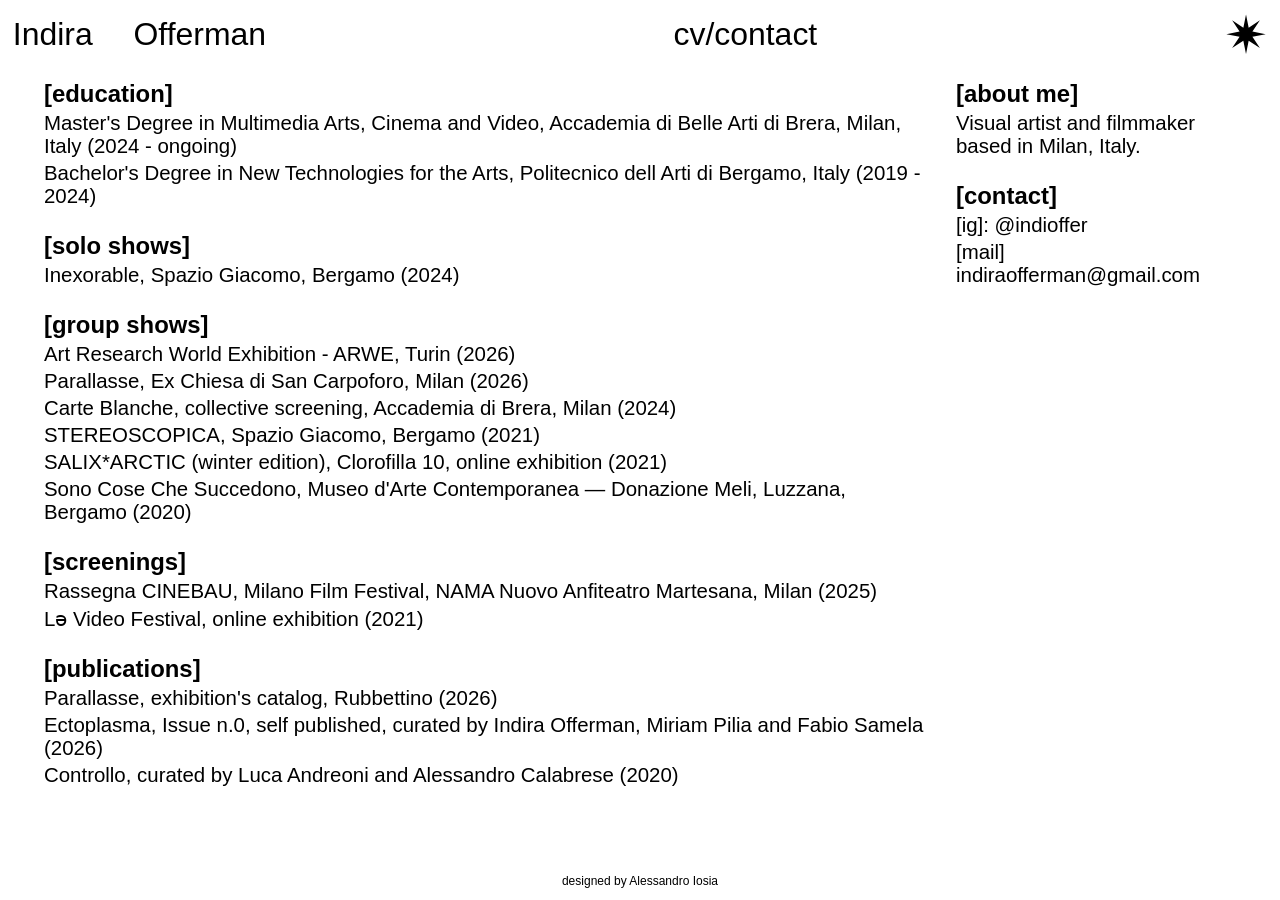
==== contact.html @ 28c88ac0 "Add files via upload" ====
<!DOCTYPE html>
<html lang="en">
<head>
    <meta charset="UTF-8">
    <meta name="viewport" content="width=device-width, initial-scale=1.0">
    <title>Contacts</title>
    <link rel="stylesheet" href="styles.css">
    <link rel="stylesheet" href="stylesheet.css">
</head>
<body class="contact">
    <header>
        <h1>Indira Offerman</h1>
        <h1 id="titlepage">cv/contact</h1>
        <a href="index.html"><img src="stella-8.svg" alt="Home" class="stella"></a>
    </header>
  <main id="cv-contact"> 
    <div class="cv">
        <ul id="edu">
            <h3>[education]</h3>
            <li><p>Master's Degree in Multimedia Arts, Cinema and Video, Accademia di Belle Arti di Brera, Milan, Italy (2024 - ongoing)</p></li>
            <li><p>Bachelor's Degree in New Technologies for the Arts, Politecnico dell Arti di Bergamo, Italy (2019 - 2024)</p></li>
        </ul>
        <ul id="solo">
            <h3>[solo shows]</h3>
            <li><p>Inexorable, Spazio Giacomo, Bergamo (2024)</p></li>
        </ul>
        <ul id="group">
            <h3>[group shows]</h3>
            <li><p>Art Research World Exhibition - ARWE, Turin (2026)</p></li>
            <li><p>Parallasse, Ex Chiesa di San Carpoforo, Milan (2026)</p></li>
            <li><p>Carte Blanche, collective screening, Accademia di Brera, Milan (2024)</p></li>
            <li><p>STEREOSCOPICA, Spazio Giacomo, Bergamo (2021)</p></li>
            <li><p>SALIX*ARCTIC (winter edition), Clorofilla 10, online exhibition (2021)</p></li>
            <li><p>Sono Cose Che Succedono, Museo d'Arte Contemporanea — Donazione Meli, Luzzana, Bergamo (2020)</p></li>
        </ul>
        <ul id="screenings">
            <h3>[screenings]</h3>
            <li><p>Rassegna CINEBAU, Milano Film Festival, NAMA Nuovo Anfiteatro Martesana, Milan (2025)</p></li>
            <li><p>Lə Video Festival, online exhibition (2021)</p></li>
        </ul>
        <ul id="publications">
            <h3>[publications]</h3>
            <li><p>Parallasse, exhibition's catalog, Rubbettino (2026)</p></li>
            <li><p>Ectoplasma, Issue n.0, self published, curated by Indira Offerman, Miriam Pilia and Fabio Samela (2026)</p></li>
            <li><p>Controllo, curated by Luca Andreoni and Alessandro Calabrese (2020)</p></li>
        </ul>
    </div>
    <div class="contacts">
        <ul id="about">
            <h3>[about me]</h3>
            <li><p>Visual artist and filmmaker based in Milan, Italy.</p></li>
        </ul>
        <ul id="contact">
            <h3>[contact]</h3>
            <a href="https://www.instagram.com/indioffer/" target="_blank" rel="noopener noreferrer">
                <li><p>[ig]: @indioffer</p></li>
            </a>
            <a href="mailto:indiraofferman@gmail.com">
                <li><p>[mail] indiraofferman@gmail.com</p></li>
            </a>
        </ul>
    </div>
</main>

<footer>
    <p>designed by Alessandro Iosia</p>
</footer>
</body>
</html>
---- styles.css ----
body, html {
    margin: 0;
    padding: 0;
    scrollbar-width: none;
    font-family: 'Archivo', sans-serif;
    width: 100%;
    height: 100%;
    box-sizing: border-box;
}


header {
    position: fixed;
    top: 0;
    left: 0;
    width: 100%;
    display: flex;
    flex-direction: row;
    justify-content: space-between;
    align-items: center;
    color: white;
    mix-blend-mode: exclusion;
}

.contact header, .contact a{
    color: black;
    text-decoration: none;
    mix-blend-mode: normal;
}

.index a {
  text-decoration: none;
  color: white;
  font-family: 'Archivo', sans-serif;
  
}


.contact{
    mix-blend-mode: normal; 
    width: 100dvw;
    height: 100dvh;
    display: flex;
    flex-direction: column;
    justify-content: space-between;
   }

.contact header{
    position: static;
   }

.contact header:nth-child(2) {
    align-self: center;
    justify-self: center;
}

h1,h2 {
    all: unset;
    padding: 1%;
    font-size: clamp(1.5rem, 1.306rem + 0.864vw, 2.083rem);
  word-spacing: 1em;
}

.stella {
    height: clamp(2rem, 1.741rem + 1.152vw, 2.777rem);
    width: auto; 
    display: inline-block;
    vertical-align: middle;
}


header a{
    padding: 1%;
}

#bgvideo {
    z-index: -1;
  position: fixed;
  right: 0;
  bottom: 0;
  min-width: 100%;
  min-height: 100%;
  align-self: center;
  object-fit: cover;
}

.index ul{
    display: flex;
    flex-direction: row;
    justify-content: center;
    align-items: center;
    gap: 2rem;
}
.index ul, .index li {
  list-style: none;
  margin: 0;
  padding: 0;
}

.menu a {font-size: clamp(1.2rem, 1.044rem + 0.694vw, 1.667rem);}

.menu {
  position: fixed;
  width: 100dvw;
  height: 100dvh;
  display: flex;
  flex-direction: row;
  justify-content: center;
  align-items: center;
  mix-blend-mode: exclusion;
}

#cv-contact {
  display: flex;
    flex: 1; 
  flex-direction: row;
  padding: 0;
  padding-left: 2.5%;
  padding-right: 2.5%;
   font-size: clamp(0.95rem, 0.822rem + 0.569vw, 1.333rem);
 }
.cv{width: 75%; }
.contacts{width: 25%;}
.cv, .contacts {
  display: flex;
  flex-direction: column;
  align-items: flex-start;
  justify-content: flex-start;
  margin: 0;
  padding: 0;
}


#cv-contact ul{
    height:auto;
    gap: .25rem;
    margin: .75rem;
}


#cv-contact ul,
#cv-contact li {
    display: flex;
    flex-direction: column;
    align-items: flex-start;
    justify-content: flex-start;
    padding: 0;
}



#cv-contact h3, 
#cv-contact p {
    margin: 0;
}

footer p{
    font-size: clamp(0.625rem, 0.5739rem + 0.2273vw, 0.75rem);
   
    padding: 0;
}

footer {
  bottom: 0%;
  left: 0;
  width: 100%;
  display: flex;
  justify-content: center;
  align-items: center;
  margin-bottom: 0;
  padding: 0;
  }

@media (max-width: 768px) {
  .index ul {
    flex-direction: column;
    gap: 1rem;
  }

  .cv, .contacts {
    width: 100%;
  }

  .cv{
    margin-bottom: 5rem;
  }

  .contact header {
    display: flex;
    flex-wrap: wrap; 
    justify-content: space-between;
  }

  
  .contact header #titlepage {
    width: 100%;       
    text-align: center; 
    order: 3;         
    padding-top: 1rem;
  }

  h1, h2, header a {
    padding: 2.5%;
  }

  #cv-contact {
    flex-direction: column;
    padding-bottom: 15%;
  }

  #cv-contact ul{
    padding: 2.5%;
    margin: 0;
    gap: 1rem;
    margin:0;
    margin-bottom: 1rem;
  }
}
---- stylesheet.css ----
@font-face {
    font-family: 'Ronzino';
    src: url('Ronzino-Bold.woff2') format('woff2'),
        url('Ronzino-Bold.woff') format('woff');
    font-weight: bold;
    font-style: normal;
    font-display: swap;
}

@font-face {
    font-family: 'Ronzino';
    src: url('Ronzino-BoldOblique.woff2') format('woff2'),
        url('Ronzino-BoldOblique.woff') format('woff');
    font-weight: bold;
    font-style: italic;
    font-display: swap;
}

@font-face {
    font-family: 'Ronzino';
    src: url('Ronzino-Medium.woff2') format('woff2'),
        url('Ronzino-Medium.woff') format('woff');
    font-weight: 500;
    font-style: normal;
    font-display: swap;
}

@font-face {
    font-family: 'Ronzino';
    src: url('Ronzino-MediumOblique.woff2') format('woff2'),
        url('Ronzino-MediumOblique.woff') format('woff');
    font-weight: 500;
    font-style: italic;
    font-display: swap;
}

@font-face {
    font-family: 'Ronzino Oblique';
    src: url('Ronzino-Oblique.woff2') format('woff2'),
        url('Ronzino-Oblique.woff') format('woff');
    font-weight: normal;
    font-style: italic;
    font-display: swap;
}

@font-face {
    font-family: 'Ronzino';
    src: url('Ronzino-Regular.woff2') format('woff2'),
        url('Ronzino-Regular.woff') format('woff');
    font-weight: normal;
    font-style: normal;
    font-display: swap;
}
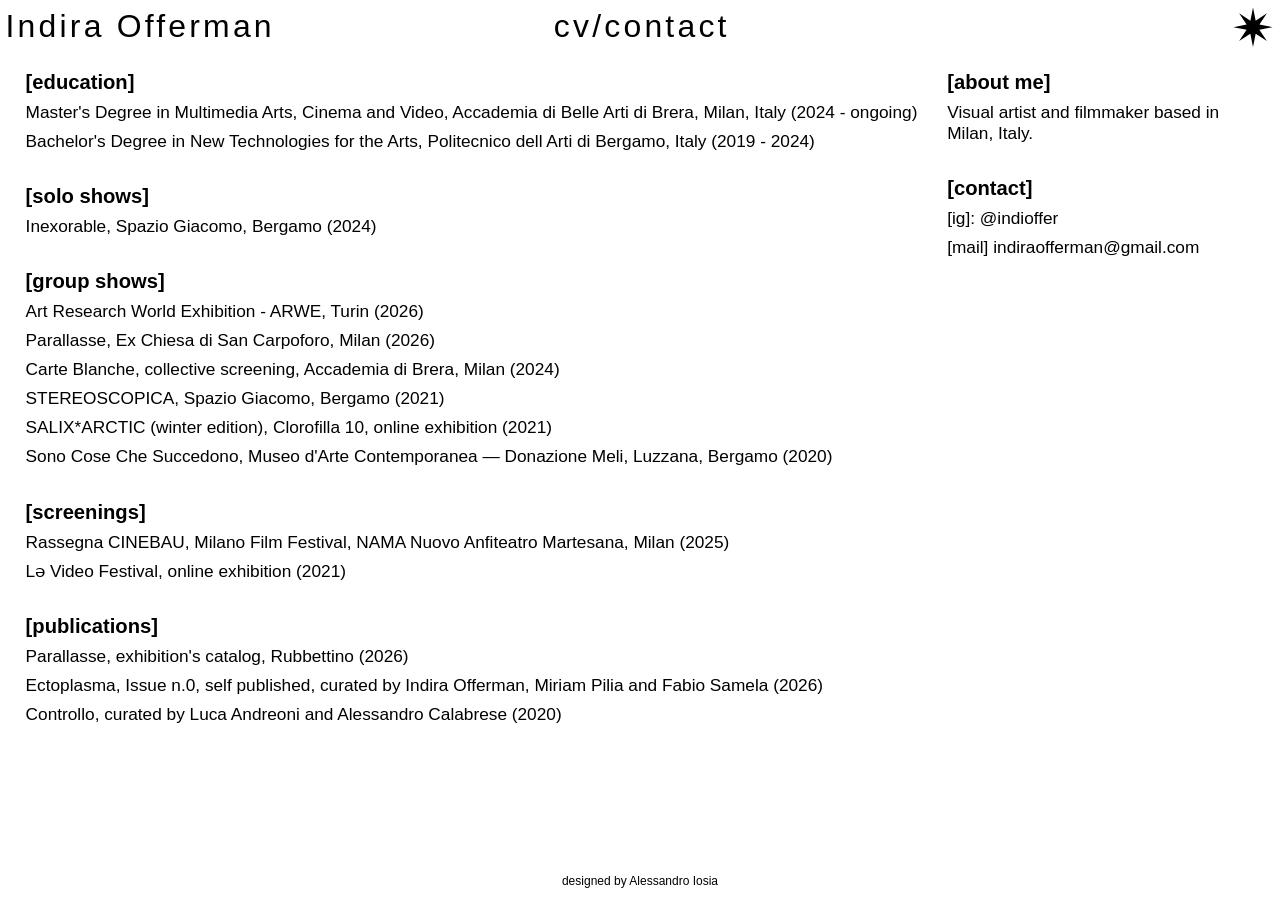
==== commit 69d65d80: "edited styles and contact" ====
--- a/contact.html
+++ b/contact.html
@@ -63,7 +63,7 @@
 </main>
 
 <footer>
-    <p>designed by Alessandro Iosia</p>
+    <a href="https://www.instagram.com/official_meiosi/" target="_blank"><p>designed by Alessandro Iosia</p></a>
 </footer>
 </body>
 </html>
--- a/styles.css
+++ b/styles.css
@@ -47,18 +47,24 @@
 
 .contact header{
     position: static;
+    display: grid; /* Changed from flex to grid for perfect absolute centering */
+    grid-template-columns: 1fr auto 1fr;
    }
+
+.contact header a{justify-self: end; /* Pushes the home star icon cleanly to the far right */
+    color: black;
+    text-decoration: none;}
 
 .contact header:nth-child(2) {
     align-self: center;
     justify-self: center;
 }
 
-h1,h2 {
+h1 {
     all: unset;
     padding: 1%;
     font-size: clamp(1.5rem, 1.306rem + 0.864vw, 2.083rem);
-  word-spacing: 1em;
+  letter-spacing: 0.2rem;
 }
 
 .stella {
@@ -110,14 +116,17 @@
   mix-blend-mode: exclusion;
 }
 
+.contact header #titlepage{grid-column: 2; /* Forces it into the exact center track */
+    text-align: center;
+  white-space: nowrap;}
 #cv-contact {
   display: flex;
     flex: 1; 
   flex-direction: row;
   padding: 0;
-  padding-left: 2.5%;
-  padding-right: 2.5%;
-   font-size: clamp(0.95rem, 0.822rem + 0.569vw, 1.333rem);
+  padding-left: 2%;
+  padding-right: 2%;
+   font-size: clamp(0.95rem, 0.9045rem + 0.2182vw, 1.1rem);
  }
 .cv{width: 75%; }
 .contacts{width: 25%;}
@@ -133,8 +142,8 @@
 
 #cv-contact ul{
     height:auto;
-    gap: .25rem;
-    margin: .75rem;
+    gap: .5rem;
+    margin-bottom: 1rem;
 }
 
 
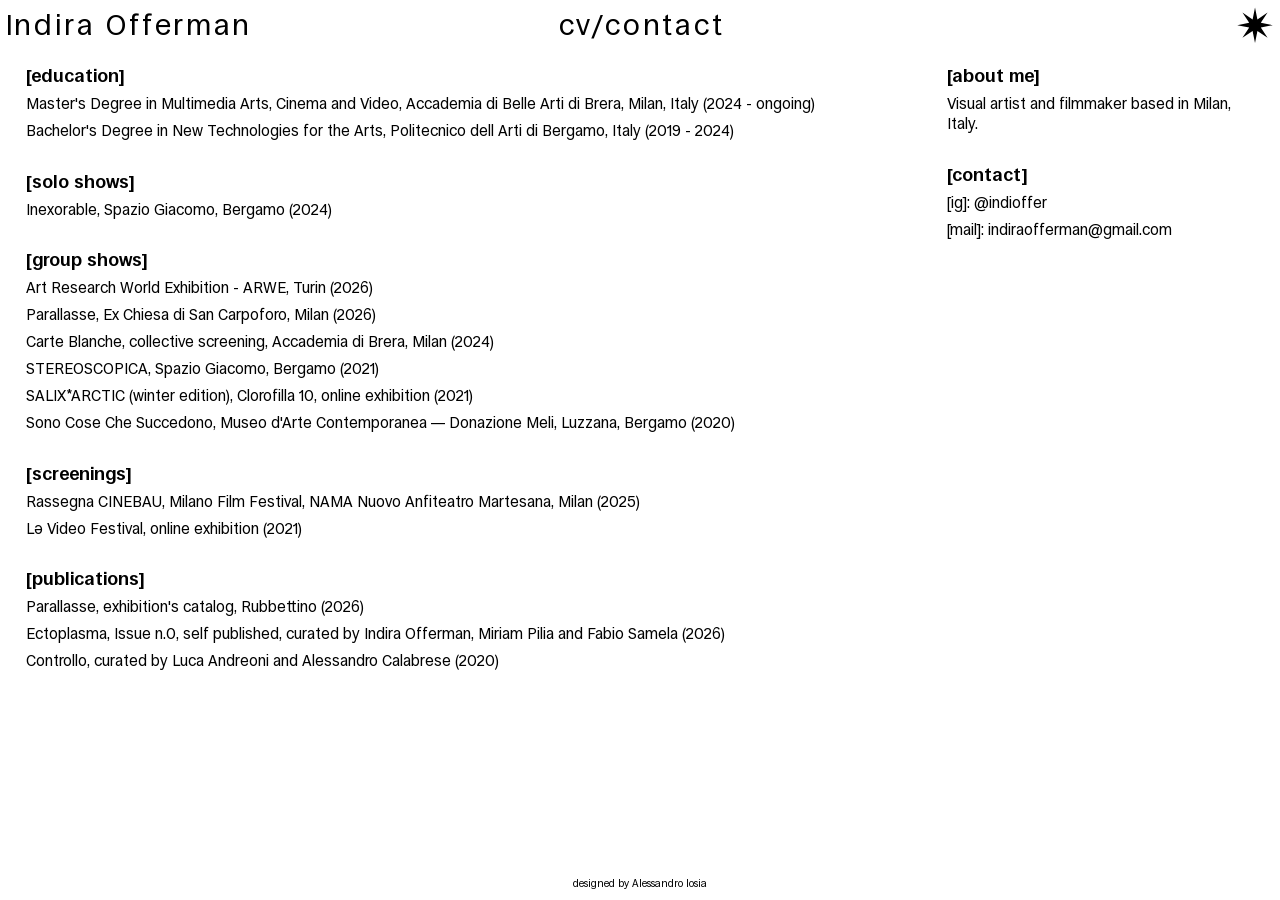
==== commit eac48221: "Fix HTML formatting and ensure proper structure" ====
--- a/contact.html
+++ b/contact.html
@@ -56,7 +56,7 @@
                 <li><p>[ig]: @indioffer</p></li>
             </a>
             <a href="mailto:indiraofferman@gmail.com">
-                <li><p>[mail] indiraofferman@gmail.com</p></li>
+                <li><p>[mail]: indiraofferman@gmail.com</p></li>
             </a>
         </ul>
     </div>
@@ -66,4 +66,4 @@
     <a href="https://www.instagram.com/official_meiosi/" target="_blank"><p>designed by Alessandro Iosia</p></a>
 </footer>
 </body>
-</html>+</html>
--- a/styles.css
+++ b/styles.css
@@ -2,12 +2,13 @@
     margin: 0;
     padding: 0;
     scrollbar-width: none;
-    font-family: 'Archivo', sans-serif;
+    font-family: 'Ronzino';
     width: 100%;
     height: 100%;
     box-sizing: border-box;
 }
 
+html{font-size: 14px !important;}
 
 header {
     position: fixed;
@@ -47,11 +48,11 @@
 
 .contact header{
     position: static;
-    display: grid; /* Changed from flex to grid for perfect absolute centering */
+    display: grid;
     grid-template-columns: 1fr auto 1fr;
    }
 
-.contact header a{justify-self: end; /* Pushes the home star icon cleanly to the far right */
+.contact header a{justify-self: end;
     color: black;
     text-decoration: none;}
 
@@ -63,12 +64,12 @@
 h1 {
     all: unset;
     padding: 1%;
-    font-size: clamp(1.5rem, 1.306rem + 0.864vw, 2.083rem);
+    font-size: clamp(1.5rem, calc(1.306rem + 0.864vw), 2.083rem) !important;
   letter-spacing: 0.2rem;
 }
 
 .stella {
-    height: clamp(2rem, 1.741rem + 1.152vw, 2.777rem);
+    height: clamp(2rem, calc(1.741rem + 1.152vw), 2.777rem) !important;
     width: auto; 
     display: inline-block;
     vertical-align: middle;
@@ -103,7 +104,7 @@
   padding: 0;
 }
 
-.menu a {font-size: clamp(1.2rem, 1.044rem + 0.694vw, 1.667rem);}
+.menu a {font-size: clamp(1.2rem, calc(1.044rem + 0.694vw), 1.667rem) !important;}
 
 .menu {
   position: fixed;
@@ -116,7 +117,7 @@
   mix-blend-mode: exclusion;
 }
 
-.contact header #titlepage{grid-column: 2; /* Forces it into the exact center track */
+.contact header #titlepage{grid-column: 2;
     text-align: center;
   white-space: nowrap;}
 #cv-contact {
@@ -126,7 +127,7 @@
   padding: 0;
   padding-left: 2%;
   padding-right: 2%;
-   font-size: clamp(0.95rem, 0.9045rem + 0.2182vw, 1.1rem);
+   font-size: clamp(0.95rem, calc(0.9045rem + 0.2182vw), 1.1rem) !important;
  }
 .cv{width: 75%; }
 .contacts{width: 25%;}
@@ -164,8 +165,7 @@
 }
 
 footer p{
-    font-size: clamp(0.625rem, 0.5739rem + 0.2273vw, 0.75rem);
-   
+    font-size: clamp(0.625rem, calc(0.5739rem + 0.2273vw), 0.75rem) !important;
     padding: 0;
 }
 
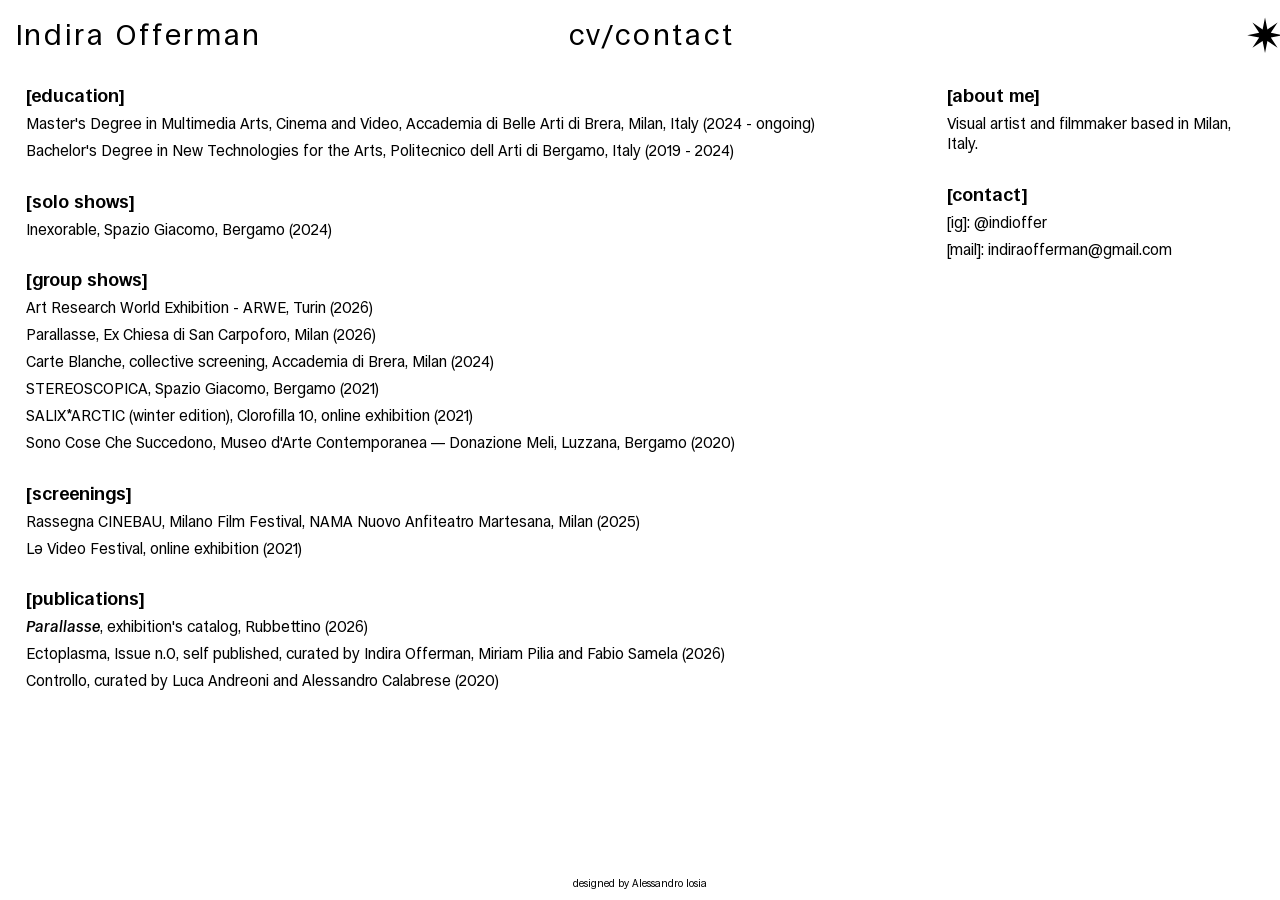
==== commit f4958d76: "Fix HTML formatting in contact.html" ====
--- a/contact.html
+++ b/contact.html
@@ -40,7 +40,7 @@
         </ul>
         <ul id="publications">
             <h3>[publications]</h3>
-            <li><p>Parallasse, exhibition's catalog, Rubbettino (2026)</p></li>
+            <li><p><i>Parallasse</i>, exhibition's catalog, Rubbettino (2026)</p></li>
             <li><p>Ectoplasma, Issue n.0, self published, curated by Indira Offerman, Miriam Pilia and Fabio Samela (2026)</p></li>
             <li><p>Controllo, curated by Luca Andreoni and Alessandro Calabrese (2020)</p></li>
         </ul>
--- a/styles.css
+++ b/styles.css
@@ -14,6 +14,7 @@
     position: fixed;
     top: 0;
     left: 0;
+    margin: 10px;
     width: 100%;
     display: flex;
     flex-direction: row;
@@ -224,4 +225,4 @@
     margin:0;
     margin-bottom: 1rem;
   }
-}+}
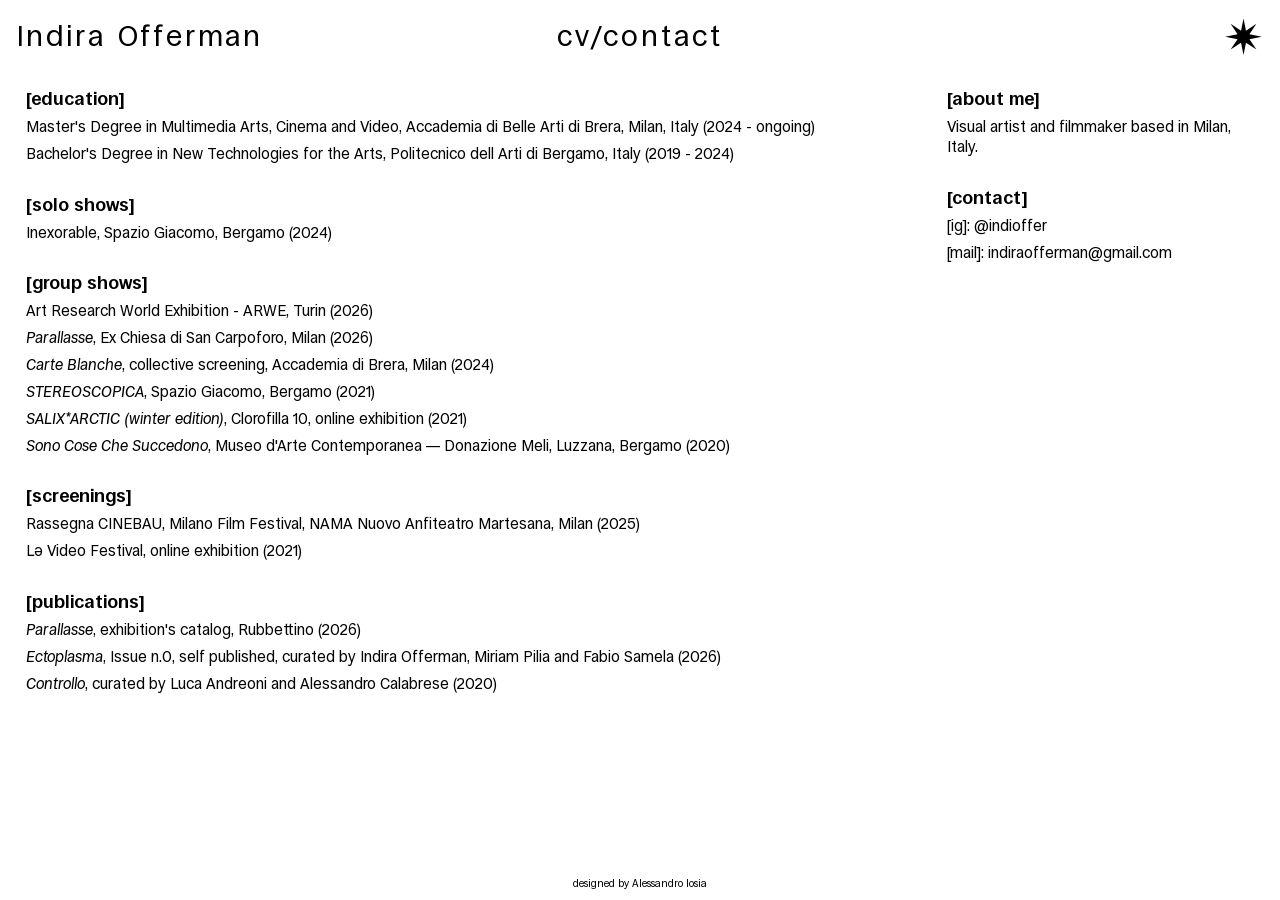
==== commit 8f566294: "Update contact.html" ====
--- a/contact.html
+++ b/contact.html
@@ -27,11 +27,11 @@
         <ul id="group">
             <h3>[group shows]</h3>
             <li><p>Art Research World Exhibition - ARWE, Turin (2026)</p></li>
-            <li><p>Parallasse, Ex Chiesa di San Carpoforo, Milan (2026)</p></li>
-            <li><p>Carte Blanche, collective screening, Accademia di Brera, Milan (2024)</p></li>
-            <li><p>STEREOSCOPICA, Spazio Giacomo, Bergamo (2021)</p></li>
-            <li><p>SALIX*ARCTIC (winter edition), Clorofilla 10, online exhibition (2021)</p></li>
-            <li><p>Sono Cose Che Succedono, Museo d'Arte Contemporanea — Donazione Meli, Luzzana, Bergamo (2020)</p></li>
+            <li><p><i>Parallasse</i>, Ex Chiesa di San Carpoforo, Milan (2026)</p></li>
+            <li><p><i>Carte Blanche</i>, collective screening, Accademia di Brera, Milan (2024)</p></li>
+            <li><p><i>STEREOSCOPICA</i>, Spazio Giacomo, Bergamo (2021)</p></li>
+            <li><p><i>SALIX*ARCTIC (winter edition)</i>, Clorofilla 10, online exhibition (2021)</p></li>
+            <li><p><i>Sono Cose Che Succedono</i>, Museo d'Arte Contemporanea — Donazione Meli, Luzzana, Bergamo (2020)</p></li>
         </ul>
         <ul id="screenings">
             <h3>[screenings]</h3>
@@ -41,8 +41,8 @@
         <ul id="publications">
             <h3>[publications]</h3>
             <li><p><i>Parallasse</i>, exhibition's catalog, Rubbettino (2026)</p></li>
-            <li><p>Ectoplasma, Issue n.0, self published, curated by Indira Offerman, Miriam Pilia and Fabio Samela (2026)</p></li>
-            <li><p>Controllo, curated by Luca Andreoni and Alessandro Calabrese (2020)</p></li>
+            <li><p><i>Ectoplasma</i>, Issue n.0, self published, curated by Indira Offerman, Miriam Pilia and Fabio Samela (2026)</p></li>
+            <li><p><i>Controllo</i>, curated by Luca Andreoni and Alessandro Calabrese (2020)</p></li>
         </ul>
     </div>
     <div class="contacts">
--- a/styles.css
+++ b/styles.css
@@ -9,20 +9,37 @@
 }
 
 html{font-size: 14px !important;}
+
+/*header {
+    position: fixed;
+    top: 0;
+    left: 0;
+    width: 100%;
+    display: flex;
+    flex-direction: row;
+    justify-content: space-between;
+    align-items: center;
+    color: white;
+    /mix-blend-mode: exclusion;
+}*/
 
 header {
     position: fixed;
     top: 0;
     left: 0;
-    margin: 10px;
-    width: 100%;
-    display: flex;
-    flex-direction: row;
-    justify-content: space-between;
+    width: 100%;
+    margin: 0;
+    padding: 10px;
+    box-sizing: border-box;
+    display: grid;
+    grid-template-columns: 1fr auto 1fr;
     align-items: center;
     color: white;
     mix-blend-mode: exclusion;
 }
+
+header h1 { grid-column: 1; justify-self: start; }
+header a  { grid-column: 3; justify-self: end; }
 
 .contact header, .contact a{
     color: black;
@@ -47,11 +64,9 @@
     justify-content: space-between;
    }
 
-.contact header{
+.contact header {
     position: static;
-    display: grid;
-    grid-template-columns: 1fr auto 1fr;
-   }
+}
 
 .contact header a{justify-self: end;
     color: black;
@@ -64,9 +79,9 @@
 
 h1 {
     all: unset;
-    padding: 1%;
+    padding: 0.5rem;  
     font-size: clamp(1.5rem, calc(1.306rem + 0.864vw), 2.083rem) !important;
-  letter-spacing: 0.2rem;
+    letter-spacing: 0.2rem;
 }
 
 .stella {
@@ -77,8 +92,8 @@
 }
 
 
-header a{
-    padding: 1%;
+header a {
+    padding: 0.5rem;  
 }
 
 #bgvideo {
@@ -118,6 +133,16 @@
   mix-blend-mode: exclusion;
 }
 
+.cv{width: 75%; }
+.contacts{width: 25%;}
+.cv, .contacts {
+  display: flex;
+  flex-direction: column;
+  align-items: flex-start;
+  justify-content: flex-start;
+  margin: 0;
+  padding: 0;
+}
 .contact header #titlepage{grid-column: 2;
     text-align: center;
   white-space: nowrap;}
@@ -148,6 +173,12 @@
     margin-bottom: 1rem;
 }
 
+#cv-contact i{
+    font-family: 'Ronzino Oblique';
+    font-weight: normal;
+    font-style: italic;
+    font-display: swap;
+}
 
 #cv-contact ul,
 #cv-contact li {
@@ -210,7 +241,7 @@
   }
 
   h1, h2, header a {
-    padding: 2.5%;
+    padding: 0.6rem;
   }
 
   #cv-contact {
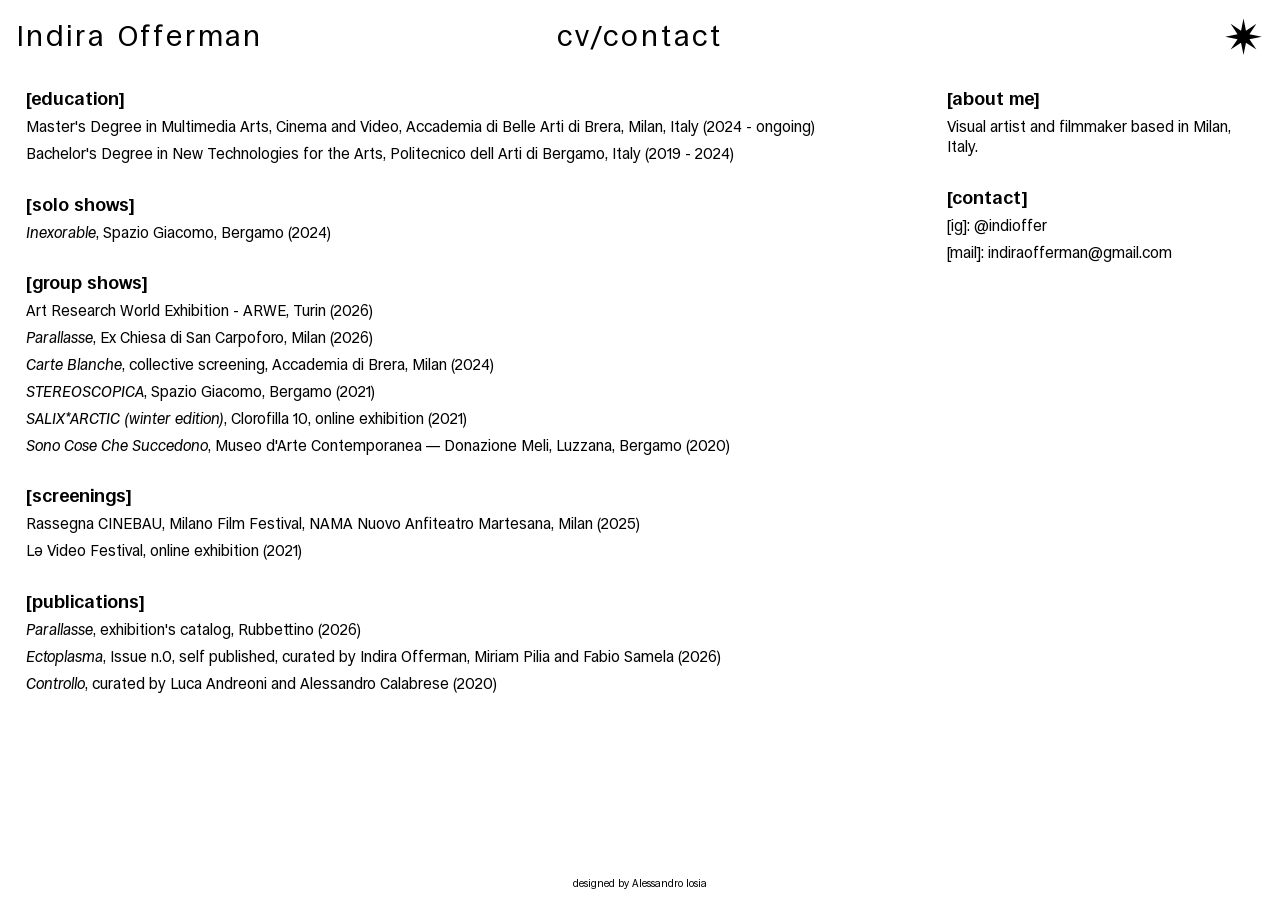
==== commit 98bf1ab6: "Update contact.html" ====
--- a/contact.html
+++ b/contact.html
@@ -22,7 +22,7 @@
         </ul>
         <ul id="solo">
             <h3>[solo shows]</h3>
-            <li><p>Inexorable, Spazio Giacomo, Bergamo (2024)</p></li>
+            <li><p><i>Inexorable</i>, Spazio Giacomo, Bergamo (2024)</p></li>
         </ul>
         <ul id="group">
             <h3>[group shows]</h3>
